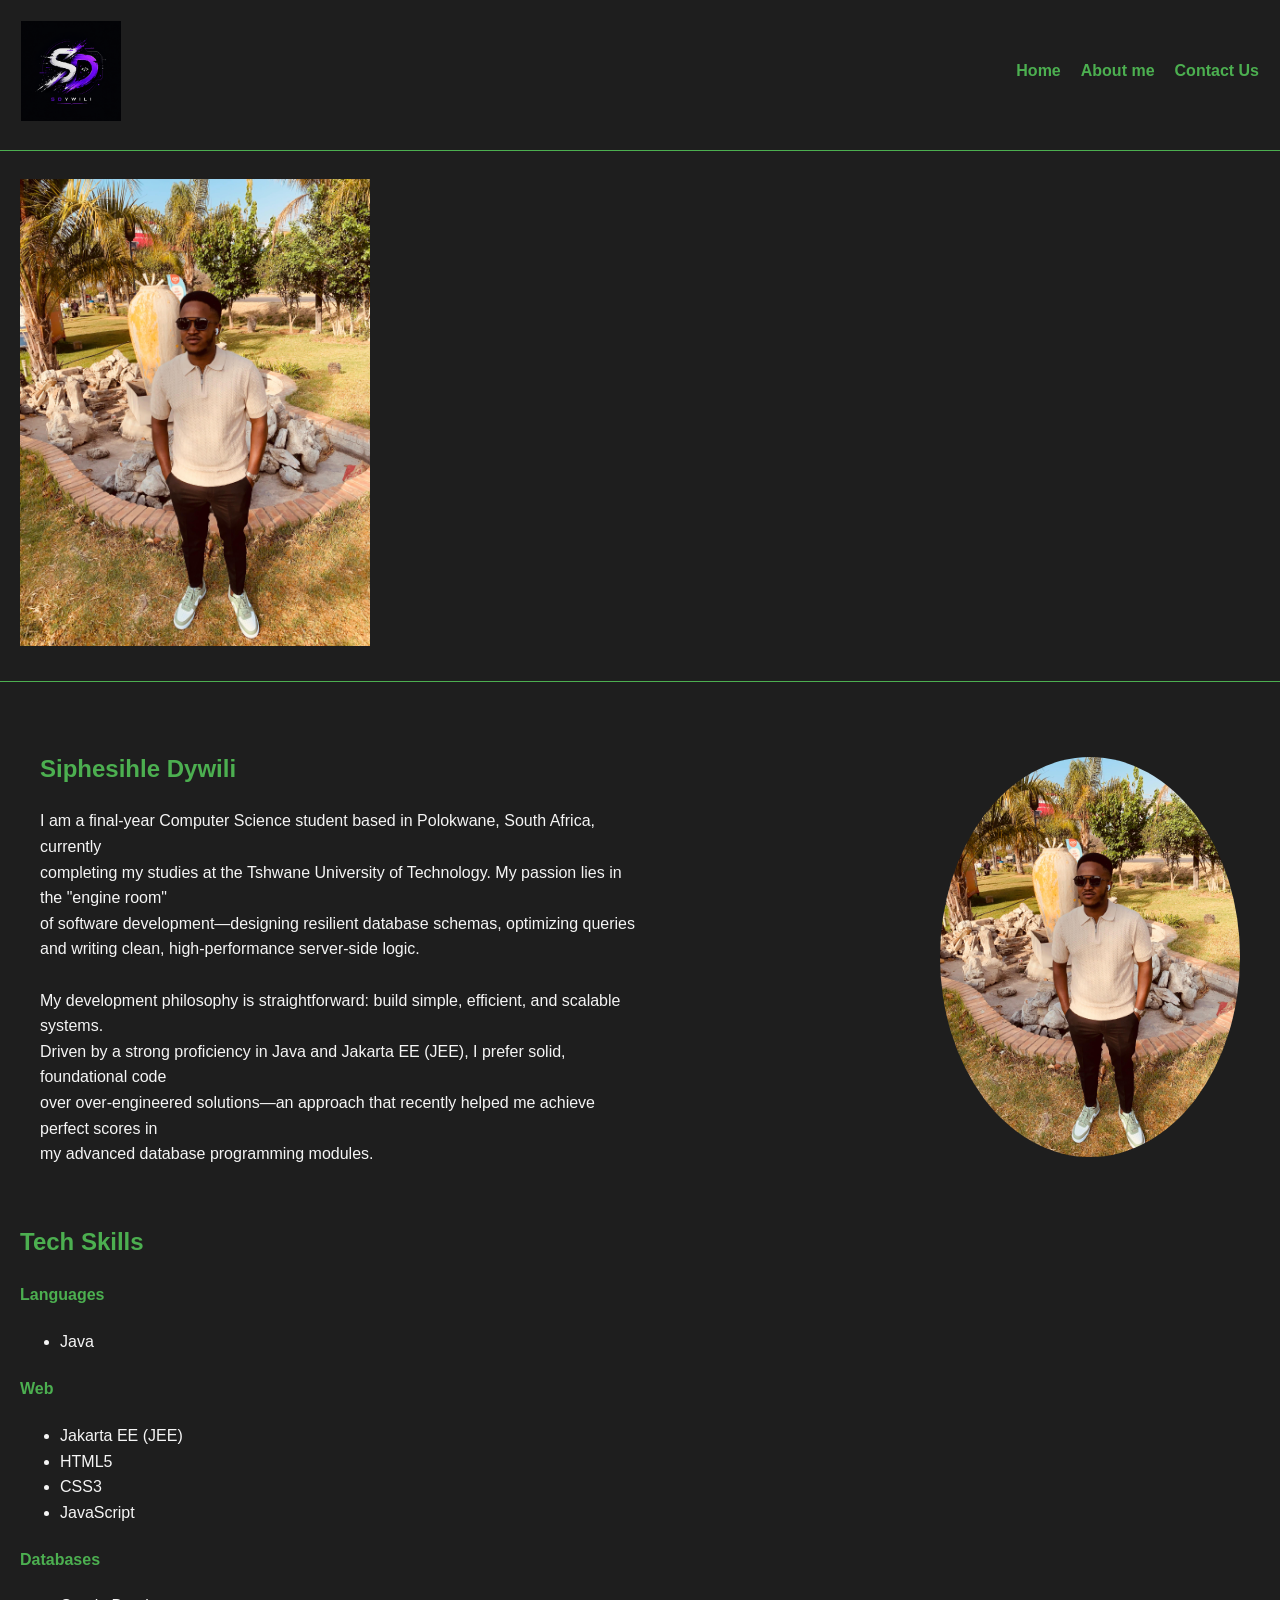
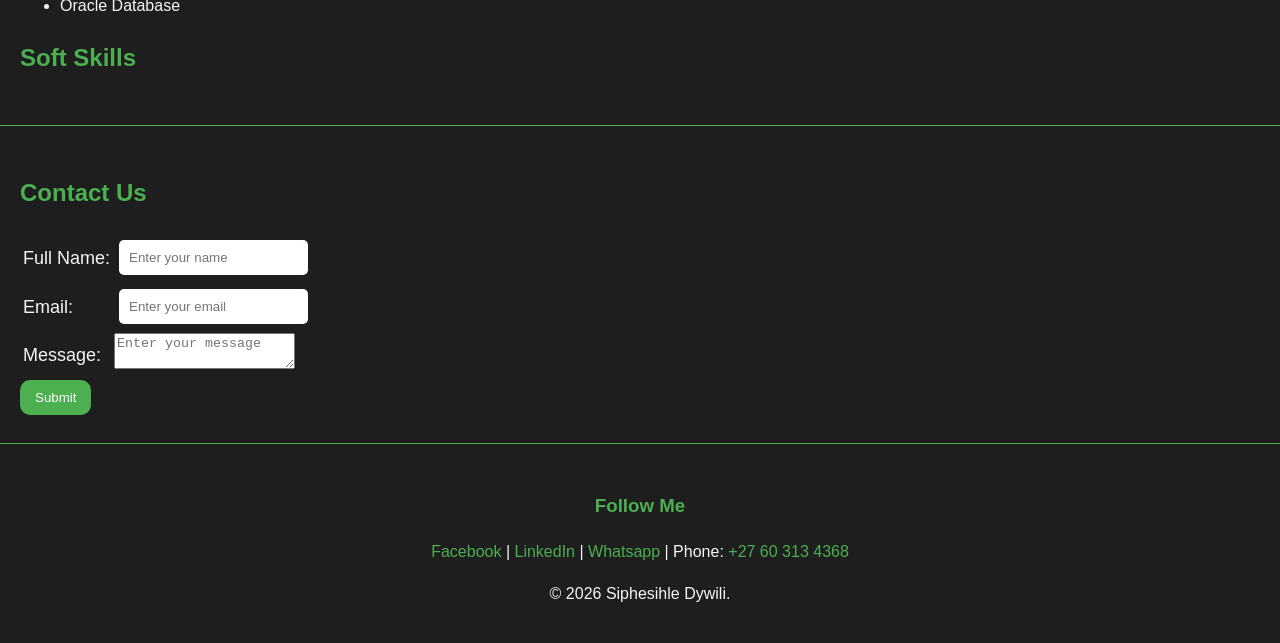
==== index.html @ cf16b7eb "final css" ====
<!DOCTYPE html>
<html lang="en">

<head>
    <meta charset="UTF-8">
    <meta name="viewport" content="width=device-width, initial-scale=1.0">
    <title>Document</title>
    <link rel="stylesheet" href="style.css">
</head>

<body>
    <a name="home"></a>
    <header>
        <nav>
            <img src="images/my_logo.png" alt="SDywili Logo" class="logo" style="width: 100px;height: auto;">
            <button class="hamb">☰</button>

            <div class="navL">
                <ul>
                    <li><a href="#home">Home</a></li>
                    <li><a href="#about">About me</a></li>
                    <li><a href="#contact">Contact Us</a></li>
                </ul>
            </div>
        </nav>
    </header>

    <hr>

    <section>

        <img src="images/IMG-20250918-WA0016.jpg" alt="Siphesihle's picture" style="width: 350px;height: auto;">
    </section>
    <hr>
    <section id="about">
        <div class="about_me">
            <div>
                <h1>Siphesihle Dywili</h1>
                <p>
                    I am a final-year Computer Science student based in Polokwane, South Africa, currently
                    <br>completing my
                    studies
                    at
                    the Tshwane University of Technology. My passion lies in the "engine room"<br> of software
                    development—designing
                    resilient database schemas, optimizing queries<br> and writing clean, high-performance server-side
                    logic.
                    <br><br>
                    My development philosophy is straightforward: build simple, efficient, and scalable systems.<br>
                    Driven
                    by a
                    strong
                    proficiency in Java and Jakarta EE (JEE), I prefer solid, foundational code<br> over over-engineered
                    solutions—an
                    approach that recently helped me achieve perfect scores in<br> my advanced database programming
                    modules.
                </p>
            </div>

            <img src="images/IMG-20250918-WA0016.jpg" alt="Siphesihle's picture" id="about_img">
        </div>
        <h2>Tech Skills</h2>
        <h4>Languages</h4>

        <ul>
            <li>Java</li>
        </ul>

        <h4>Web</h4>

        <ul>
            <li>Jakarta EE (JEE)</li>
            <li>HTML5</li>
            <li>CSS3</li>
            <li>JavaScript</li>
        </ul>

        <h4>Databases</h4>
        <ul>
            <li>Oracle Database</li>
        </ul>

        <h2>Soft Skills</h2>
    </section>

    <hr>

    <section id="contact">

        <h2>Contact Us</h2>

        <form>
            <table>
                <tr>
                    <td>
                        <label>Full Name: </label>
                    </td>
                    <td>
                        <input type="text" name="name" placeholder="Enter your name" />
                    </td>
                </tr>
                <tr>
                    <td>
                        <label>Email: </label>
                    </td>
                    <td>
                        <input type="email" name="name" placeholder="Enter your email" />
                    </td>
                </tr>
                <tr>
                    <td>
                        <label>Message: </label>
                    </td>
                    <td>
                        <textarea name="message" placeholder="Enter your message"></textarea>
                    </td>
                </tr>
            </table>

            <button type="submit"> Submit</button>
        </form>

    </section>

    <hr>

    <footer>
        <h3>Follow Me</h3>
        <a href="https://www.facebook.com/siphesihle.dywili">
            Facebook
        </a> |

        <a href="https://www.linkedin.com/in/siphesihle-dywili-2b1108333/">
            LinkedIn
        </a> |

        <a href="https://wa.me/27603134368">
            Whatsapp
        </a> |
        Phone: <a href="tel:+27603134368">+27 60 313 4368</a>

        <p>&copy; 2026 Siphesihle Dywili.</p>

    </footer>

    <script>
        const hamburger = document.querySelector('.hamb');
        const navL = document.querySelector('.navL');

        hamburger.addEventListener(
            "click",
            function () {
                navL.classList.toggle('active');
            }
        );
    </script>
</body>

</html>
---- style.css ----
@import url('https://fonts.googleapis.com/css2?family=Roboto:wght@400;700&display=swap');

html {
    scroll-behavior: smooth;
    ;
}

body {
    font-family: 'DM Sans', sans-serif;
    background-color: rgb(30, 30, 30);
    color: #F5F5F5;
    margin: 0;
    padding: 0;
    line-height: 1.6;
}

hr {
    border: none;
    height: 1px;
    background-color: #4CAF50;
}

nav {
    display: flex;
    align-items: center;
    gap: 20px;
    padding: 21px;
}

.logo {
    margin-right: auto;
}

nav a {
    text-decoration: none;
    color: #4CAF50;
    font-weight: bold;
}

nav a:hover {
    color: rgb(187, 255, 0);
}

.hamb {
    display: none;
    font-size: 26px;
    cursor: pointer;
}

.navL ul {
    display: flex;
    list-style: none;
    gap: 20px;
    padding-left: 30px;
}

section {
    padding: 20px;
    ;
}


#home {
    text-align: center;
}

#about_img {
    border-radius: 50%;
    width: 300px;
    height: auto;
    
}

.about_me {
    display: flex;
    align-items: center;
    gap: 300px;
    padding: 20px;
}

h1,h2,h3,h4 {
    color: #4CAF50
}


label{
    font-size: large;
}

input{
    padding: 10px;
    margin: 5px;
    border-radius: 5px;
    border: none;;
}

button{
    background-color: #4CAF50;
    color: white;
    border: none;
    border-radius: 10px;
    padding: 10px 15px;
    cursor: pointer;
}

button:hover{
    background-color: #8ca045;
}

footer {
    padding: 20px;
    text-align: center;
}

footer a{
    text-decoration: none;
    color: #4CAF50;
}

footer a:hover{
    color: rgb(187, 255, 0);
}

/*For the phone*/
@media(max-width: 768px){
    .hamb{
        display: rgb(207, 58, 58);
    }

    .navL ul{
        display:none;
        flex-direction:  column;
        width: 100%;
        margin-top: 10px;
    }

    .navL ul.active{
        display:flex;
    }
}
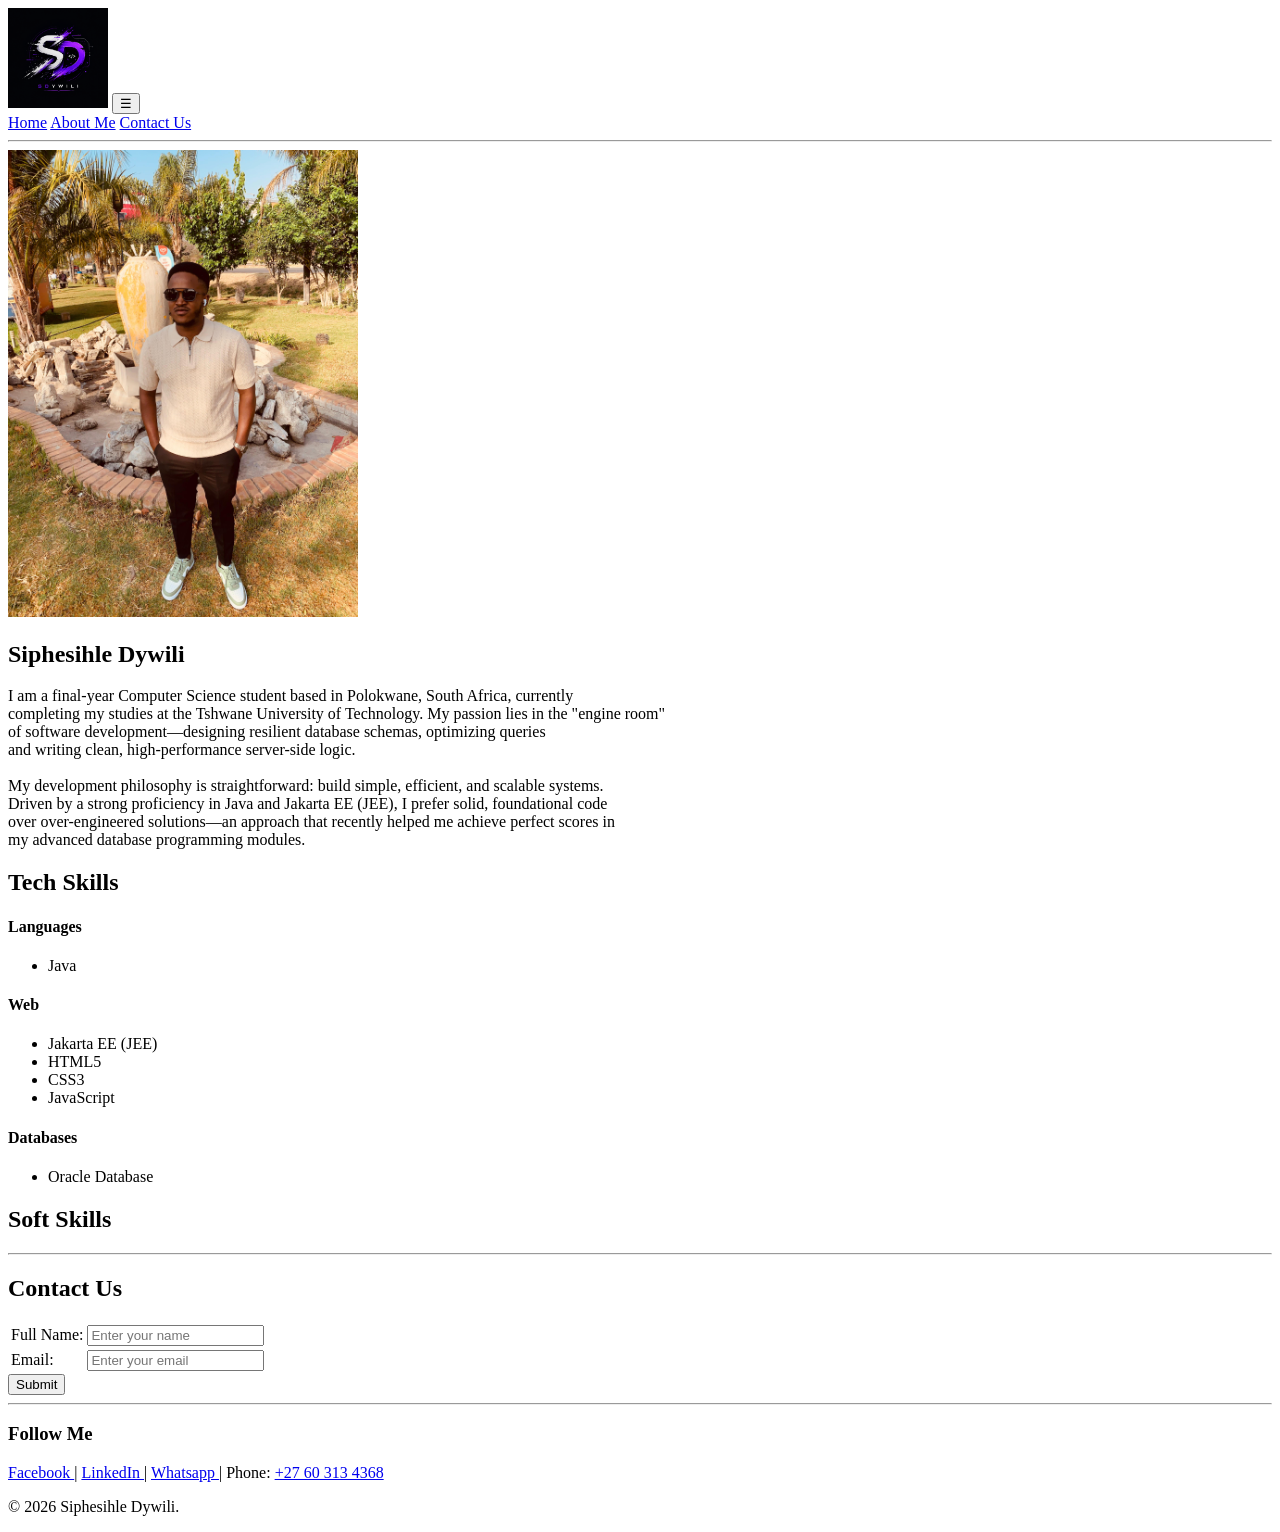
==== commit 5f593bea: "Update index.html" ====
--- a/index.html
+++ b/index.html
@@ -5,7 +5,6 @@
     <meta charset="UTF-8">
     <meta name="viewport" content="width=device-width, initial-scale=1.0">
     <title>Document</title>
-    <link rel="stylesheet" href="style.css">
 </head>
 
 <body>
@@ -13,15 +12,15 @@
     <header>
         <nav>
             <img src="images/my_logo.png" alt="SDywili Logo" class="logo" style="width: 100px;height: auto;">
-            <button class="hamb">☰</button>
 
-            <div class="navL">
-                <ul>
-                    <li><a href="#home">Home</a></li>
-                    <li><a href="#about">About me</a></li>
-                    <li><a href="#contact">Contact Us</a></li>
-                </ul>
+            <button class="hambg">☰</button>
+
+            <div class="nav_l">
+                <a href="#home">Home</a>
+                <a href="#about">About Me</a>
+                <a href="#contact">Contact Us</a>
             </div>
+
         </nav>
     </header>
 
@@ -31,34 +30,24 @@
 
         <img src="images/IMG-20250918-WA0016.jpg" alt="Siphesihle's picture" style="width: 350px;height: auto;">
     </section>
-    <hr>
+
     <section id="about">
-        <div class="about_me">
-            <div>
-                <h1>Siphesihle Dywili</h1>
-                <p>
-                    I am a final-year Computer Science student based in Polokwane, South Africa, currently
-                    <br>completing my
-                    studies
-                    at
-                    the Tshwane University of Technology. My passion lies in the "engine room"<br> of software
-                    development—designing
-                    resilient database schemas, optimizing queries<br> and writing clean, high-performance server-side
-                    logic.
-                    <br><br>
-                    My development philosophy is straightforward: build simple, efficient, and scalable systems.<br>
-                    Driven
-                    by a
-                    strong
-                    proficiency in Java and Jakarta EE (JEE), I prefer solid, foundational code<br> over over-engineered
-                    solutions—an
-                    approach that recently helped me achieve perfect scores in<br> my advanced database programming
-                    modules.
-                </p>
-            </div>
+        <h1>Siphesihle Dywili</h1>
 
-            <img src="images/IMG-20250918-WA0016.jpg" alt="Siphesihle's picture" id="about_img">
-        </div>
+        <p>
+            I am a final-year Computer Science student based in Polokwane, South Africa, currently <br>completing my
+            studies
+            at
+            the Tshwane University of Technology. My passion lies in the "engine room"<br> of software
+            development—designing
+            resilient database schemas, optimizing queries<br> and writing clean, high-performance server-side logic.
+            <br><br>
+            My development philosophy is straightforward: build simple, efficient, and scalable systems.<br> Driven by a
+            strong
+            proficiency in Java and Jakarta EE (JEE), I prefer solid, foundational code<br> over over-engineered
+            solutions—an
+            approach that recently helped me achieve perfect scores in<br> my advanced database programming modules.
+        </p>
         <h2>Tech Skills</h2>
         <h4>Languages</h4>
 
@@ -107,14 +96,6 @@
                         <input type="email" name="name" placeholder="Enter your email" />
                     </td>
                 </tr>
-                <tr>
-                    <td>
-                        <label>Message: </label>
-                    </td>
-                    <td>
-                        <textarea name="message" placeholder="Enter your message"></textarea>
-                    </td>
-                </tr>
             </table>
 
             <button type="submit"> Submit</button>
@@ -142,18 +123,6 @@
         <p>&copy; 2026 Siphesihle Dywili.</p>
 
     </footer>
-
-    <script>
-        const hamburger = document.querySelector('.hamb');
-        const navL = document.querySelector('.navL');
-
-        hamburger.addEventListener(
-            "click",
-            function () {
-                navL.classList.toggle('active');
-            }
-        );
-    </script>
 </body>
 
 </html>
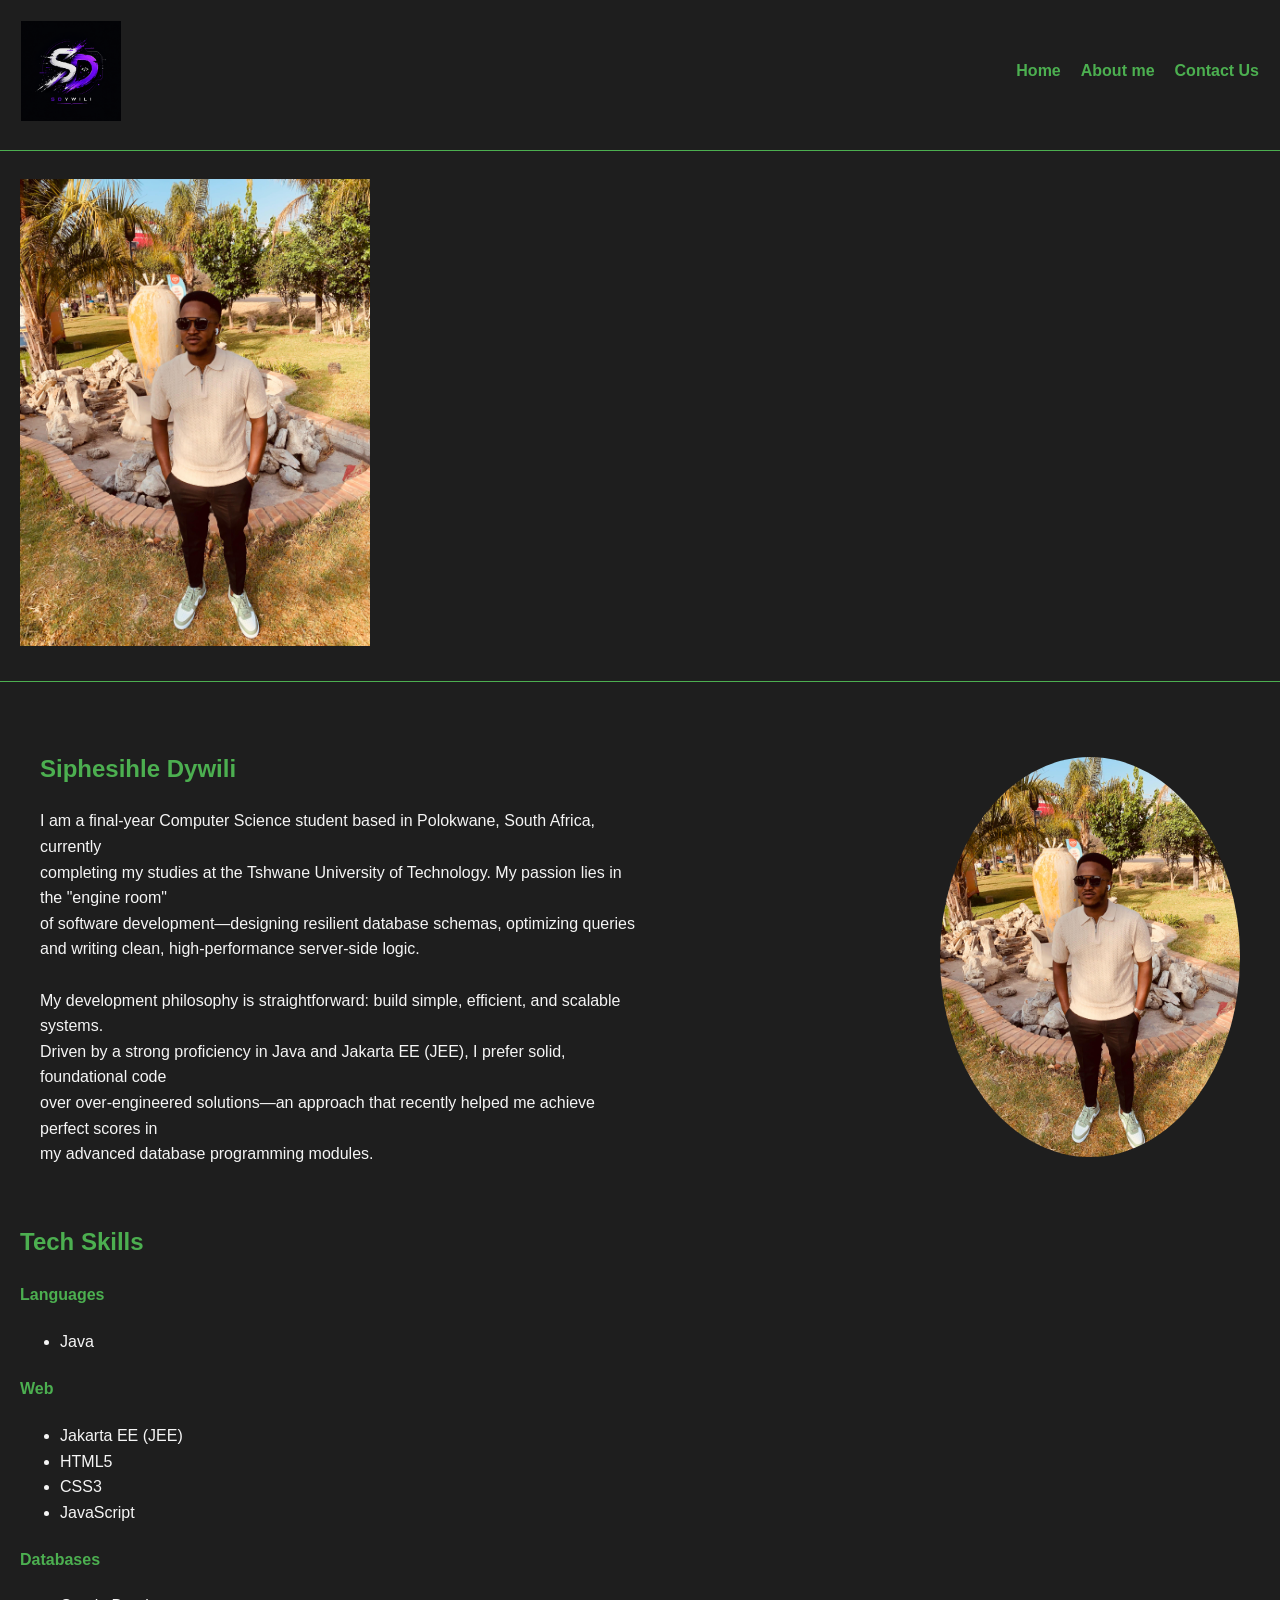
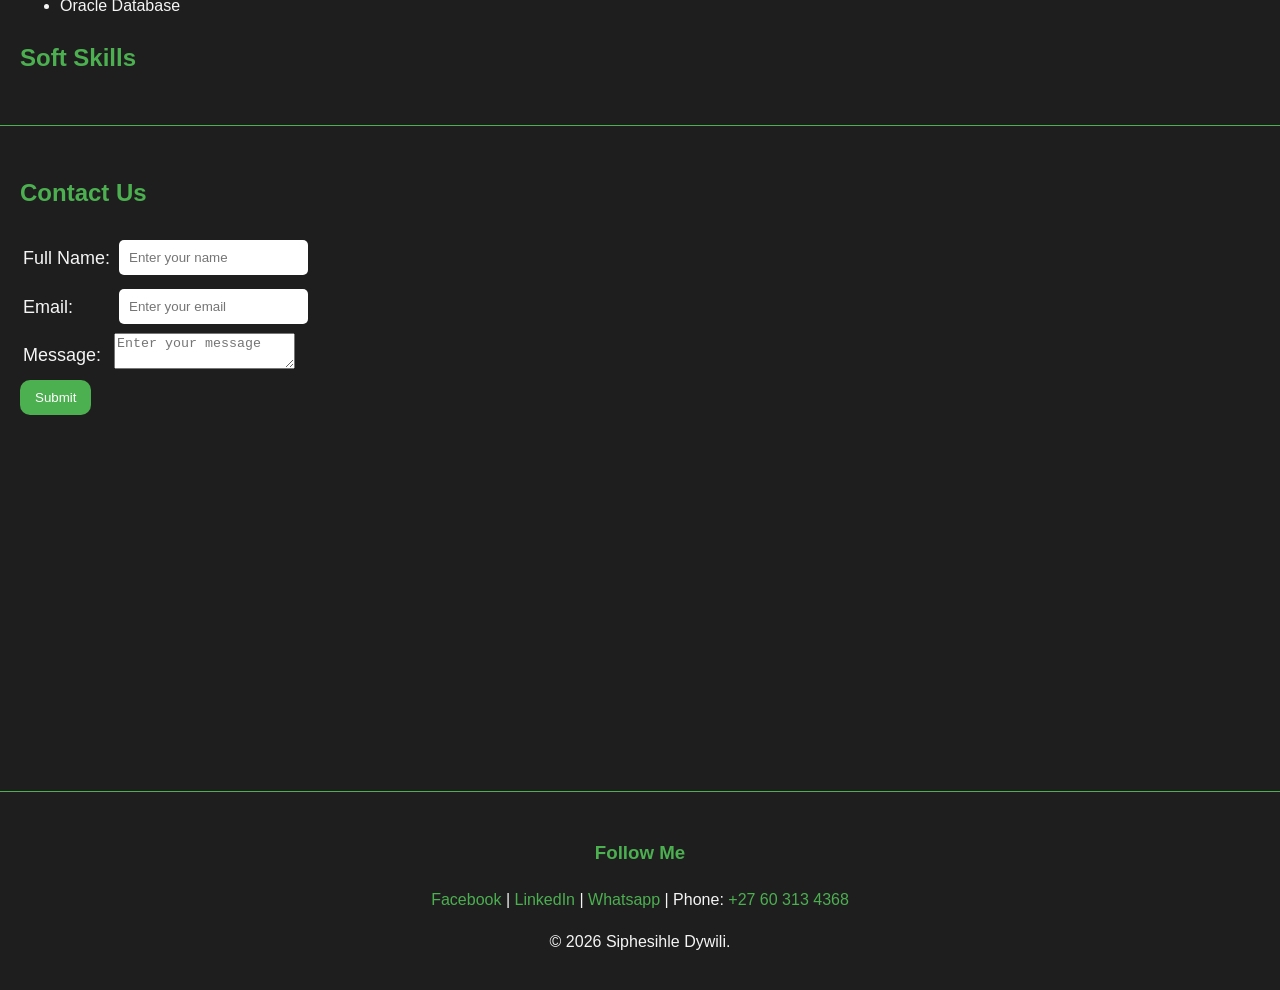
==== commit 8229d46b: "fixed" ====
--- a/index.html
+++ b/index.html
@@ -5,6 +5,7 @@
     <meta charset="UTF-8">
     <meta name="viewport" content="width=device-width, initial-scale=1.0">
     <title>Document</title>
+    <link rel="stylesheet" href="style.css">
 </head>
 
 <body>
@@ -12,15 +13,15 @@
     <header>
         <nav>
             <img src="images/my_logo.png" alt="SDywili Logo" class="logo" style="width: 100px;height: auto;">
+            <button class="hamb">☰</button>
 
-            <button class="hambg">☰</button>
-
-            <div class="nav_l">
-                <a href="#home">Home</a>
-                <a href="#about">About Me</a>
-                <a href="#contact">Contact Us</a>
+            <div class="navL">
+                <ul>
+                    <li><a href="#home">Home</a></li>
+                    <li><a href="#about">About me</a></li>
+                    <li><a href="#contact">Contact Us</a></li>
+                </ul>
             </div>
-
         </nav>
     </header>
 
@@ -30,24 +31,34 @@
 
         <img src="images/IMG-20250918-WA0016.jpg" alt="Siphesihle's picture" style="width: 350px;height: auto;">
     </section>
+    <hr>
+    <section id="about">
+        <div class="about_me">
+            <div>
+                <h1>Siphesihle Dywili</h1>
+                <p>
+                    I am a final-year Computer Science student based in Polokwane, South Africa, currently
+                    <br>completing my
+                    studies
+                    at
+                    the Tshwane University of Technology. My passion lies in the "engine room"<br> of software
+                    development—designing
+                    resilient database schemas, optimizing queries<br> and writing clean, high-performance server-side
+                    logic.
+                    <br><br>
+                    My development philosophy is straightforward: build simple, efficient, and scalable systems.<br>
+                    Driven
+                    by a
+                    strong
+                    proficiency in Java and Jakarta EE (JEE), I prefer solid, foundational code<br> over over-engineered
+                    solutions—an
+                    approach that recently helped me achieve perfect scores in<br> my advanced database programming
+                    modules.
+                </p>
+            </div>
 
-    <section id="about">
-        <h1>Siphesihle Dywili</h1>
-
-        <p>
-            I am a final-year Computer Science student based in Polokwane, South Africa, currently <br>completing my
-            studies
-            at
-            the Tshwane University of Technology. My passion lies in the "engine room"<br> of software
-            development—designing
-            resilient database schemas, optimizing queries<br> and writing clean, high-performance server-side logic.
-            <br><br>
-            My development philosophy is straightforward: build simple, efficient, and scalable systems.<br> Driven by a
-            strong
-            proficiency in Java and Jakarta EE (JEE), I prefer solid, foundational code<br> over over-engineered
-            solutions—an
-            approach that recently helped me achieve perfect scores in<br> my advanced database programming modules.
-        </p>
+            <img src="images/IMG-20250918-WA0016.jpg" alt="Siphesihle's picture" id="about_img">
+        </div>
         <h2>Tech Skills</h2>
         <h4>Languages</h4>
 
@@ -78,6 +89,7 @@
 
         <h2>Contact Us</h2>
 
+
         <form>
             <table>
                 <tr>
@@ -96,11 +108,24 @@
                         <input type="email" name="name" placeholder="Enter your email" />
                     </td>
                 </tr>
+                <tr>
+                    <td>
+                        <label>Message: </label>
+                    </td>
+                    <td>
+                        <textarea name="message" placeholder="Enter your message"></textarea>
+                    </td>
+                </tr>
             </table>
 
             <button type="submit"> Submit</button>
         </form>
-
+        <div class="map-container">
+            <iframe
+                src="https://www.google.com/maps/embed?pb=!1m18!1m12!1m3!1d231485.57922173274!2d29.382256!3d-23.896168!2m3!1f0!2f0!3f0!3m2!1i1024!2i768!4f13.1!3m3!1m2!1s0x1ec41a1d3488b421%3A0x258f6e583c6b612!2sPolokwane!5e0!3m2!1sen!2sza!4v1700000000000!5m2!1sen!2sza"
+                width="100%" height="300" style="border:0; border-radius: 10px;" allowfullscreen="" loading="lazy">
+            </iframe>
+        </div>
     </section>
 
     <hr>
@@ -123,6 +148,26 @@
         <p>&copy; 2026 Siphesihle Dywili.</p>
 
     </footer>
+
+    <script>
+        const hamburger = document.querySelector('.hamb');
+        const navL = document.querySelector('.navL');
+        const navLinks = document.querySelectorAll('.navL ul li a');
+
+        hamburger.addEventListener(
+            "click",
+            function () {
+                navL.classList.toggle('active');
+            }
+        );
+
+        navLinks.forEach(link => {
+            link.addEventListener("click",
+                function () {
+                    navL.classList.remove('active');
+                });
+        });
+    </script>
 </body>
 
 </html>
--- a/style.css
+++ b/style.css
@@ -0,0 +1,197 @@
+@import url('https://fonts.googleapis.com/css2?family=Roboto:wght@400;700&display=swap');
+
+html {
+    scroll-behavior: smooth;
+    ;
+}
+
+body {
+    font-family: 'DM Sans', sans-serif;
+    background-color: rgb(30, 30, 30);
+    color: #F5F5F5;
+    margin: 0;
+    padding: 0;
+    line-height: 1.6;
+}
+
+hr {
+    border: none;
+    height: 1px;
+    background-color: #4CAF50;
+}
+
+nav {
+    display: flex;
+    align-items: center;
+    justify-content: space-between;
+    gap: 20px;
+    padding: 21px;
+    flex-wrap: wrap;
+}
+
+.logo {
+    width: 100px;
+    height: auto;
+}
+
+nav a {
+    text-decoration: none;
+    color: #4CAF50;
+    font-weight: bold;
+}
+
+nav a:hover {
+    color: rgb(187, 255, 0);
+}
+
+.hamb {
+    display: none;
+    font-size: 26px;
+    cursor: pointer;
+    font-size: 30px;
+    color: #4CAF50;
+    border: none;
+    background: none;
+    padding: 5px 10px;
+}
+
+.hamb:hover {
+    color: rgb(187, 255, 0);
+}
+
+.navL ul {
+    display: flex;
+    list-style: none;
+    gap: 20px;
+    padding-left: 30px;
+}
+
+section {
+    padding: 20px;
+
+}
+
+
+#home {
+    text-align: center;
+}
+
+#about_img {
+    border-radius: 50%;
+    width: 300px;
+    height: auto;
+
+}
+
+.about_me {
+    display: flex;
+    align-items: center;
+    gap: 300px;
+    padding: 20px;
+}
+
+h1,
+h2,
+h3,
+h4 {
+    color: #4CAF50
+}
+
+.contact {
+    display: flex;
+    align-items: center;
+    gap: 300px;
+    padding: 20px;
+}
+
+.map-container {
+    margin: 20px 0;
+    border-radius: 10px;
+    overflow: hidden;
+}
+
+
+
+label {
+    font-size: large;
+}
+
+input {
+    padding: 10px;
+    margin: 5px;
+    border-radius: 5px;
+    border: none;
+    ;
+}
+
+button {
+    background-color: #4CAF50;
+    color: white;
+    border: none;
+    border-radius: 10px;
+    padding: 10px 15px;
+    cursor: pointer;
+}
+
+button:hover {
+    background-color: #8ca045;
+}
+
+footer {
+    padding: 20px;
+    text-align: center;
+}
+
+footer a {
+    text-decoration: none;
+    color: #4CAF50;
+}
+
+footer a:hover {
+    color: rgb(187, 255, 0);
+}
+
+/*For the phone*/
+@media(max-width: 768px) {
+    .hamb {
+        display: block;
+    }
+
+    .navL {
+        width: 100%;
+    }
+
+    .navL ul {
+        display: none;
+        flex-direction: column;
+        width: 100%;
+        margin-top: 10px;
+        gap: 10px;
+        text-align: center;
+    }
+
+    .navL ul.active {
+        display: flex;
+    }
+
+    .navL ul li {
+        width: 100%;
+    }
+
+    .about_me {
+        flex-direction: column;
+        gap: 20px;
+        text-align: center;
+    }
+
+    .navL ul li a {
+        display: block;
+        padding: 12px;
+        font-size: 18px;
+    }
+
+    #about_img {
+        width: 200px;
+        height: auto;
+    }
+}
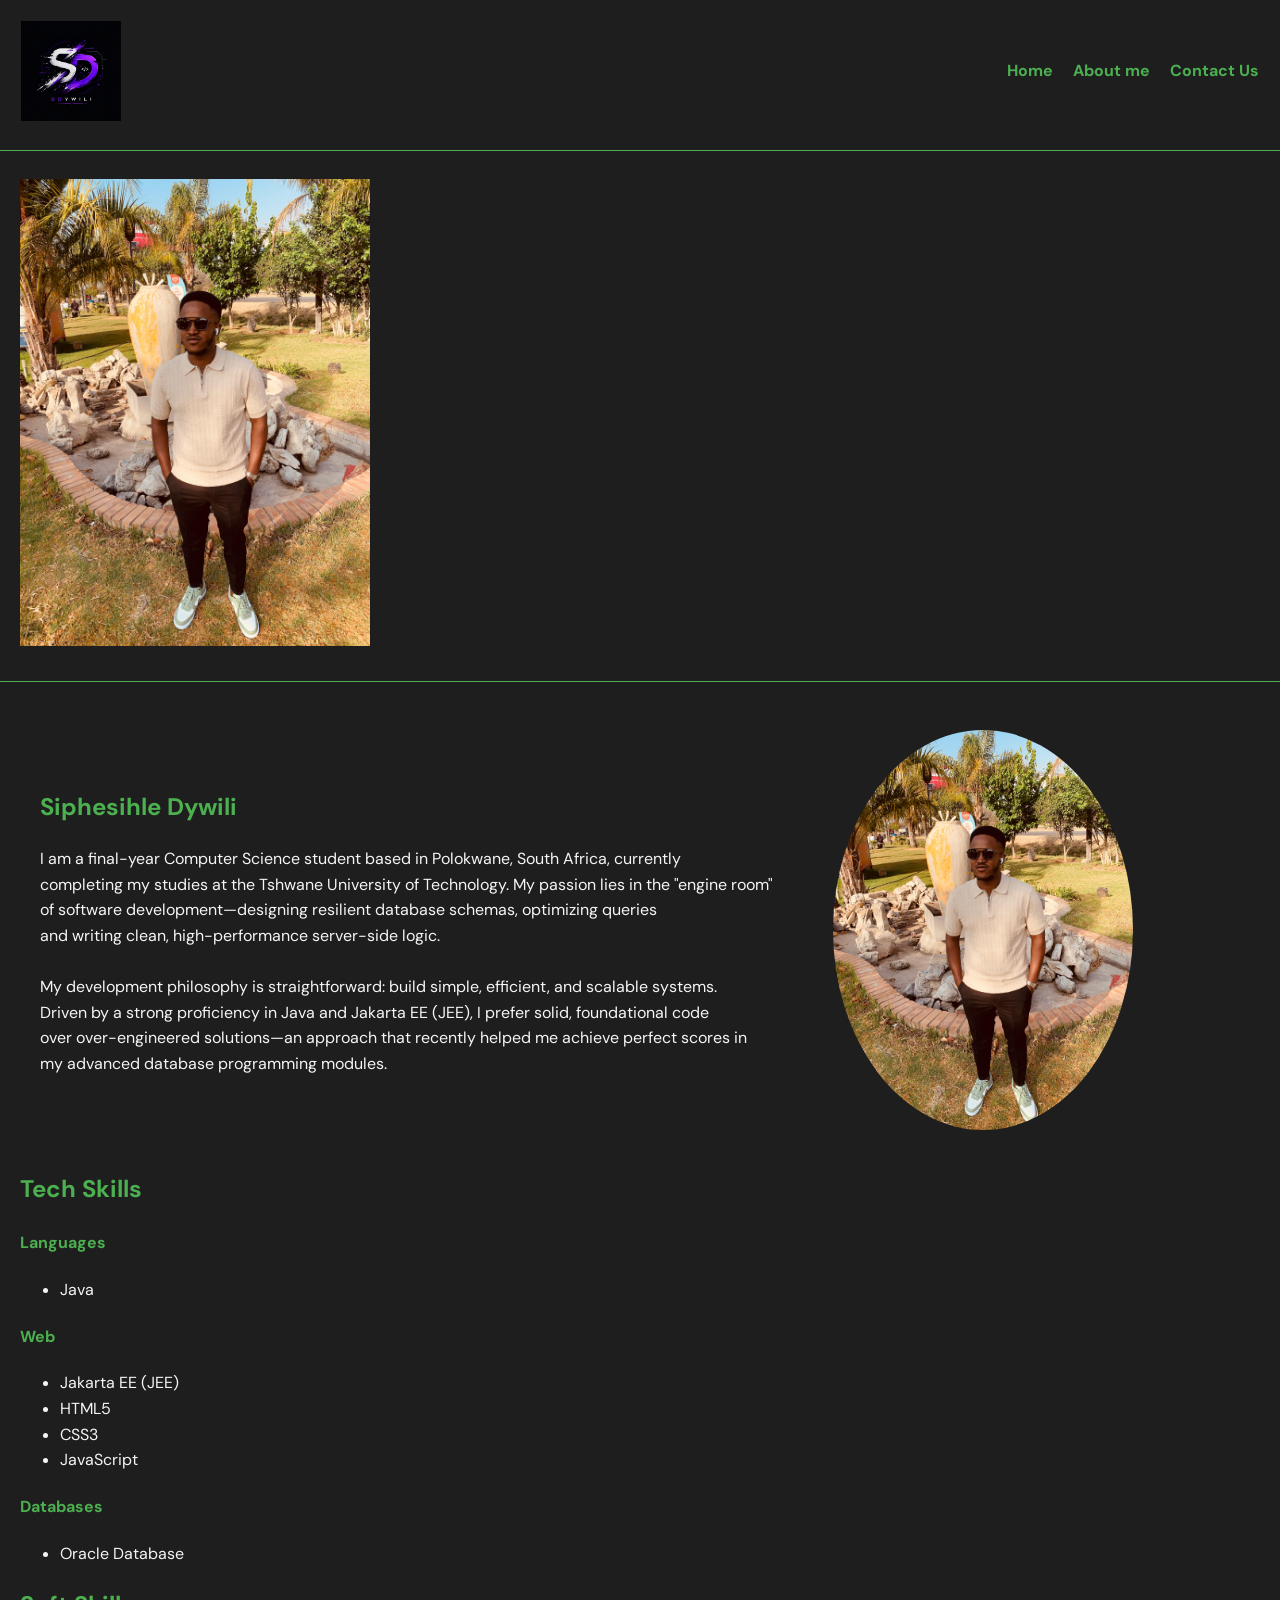
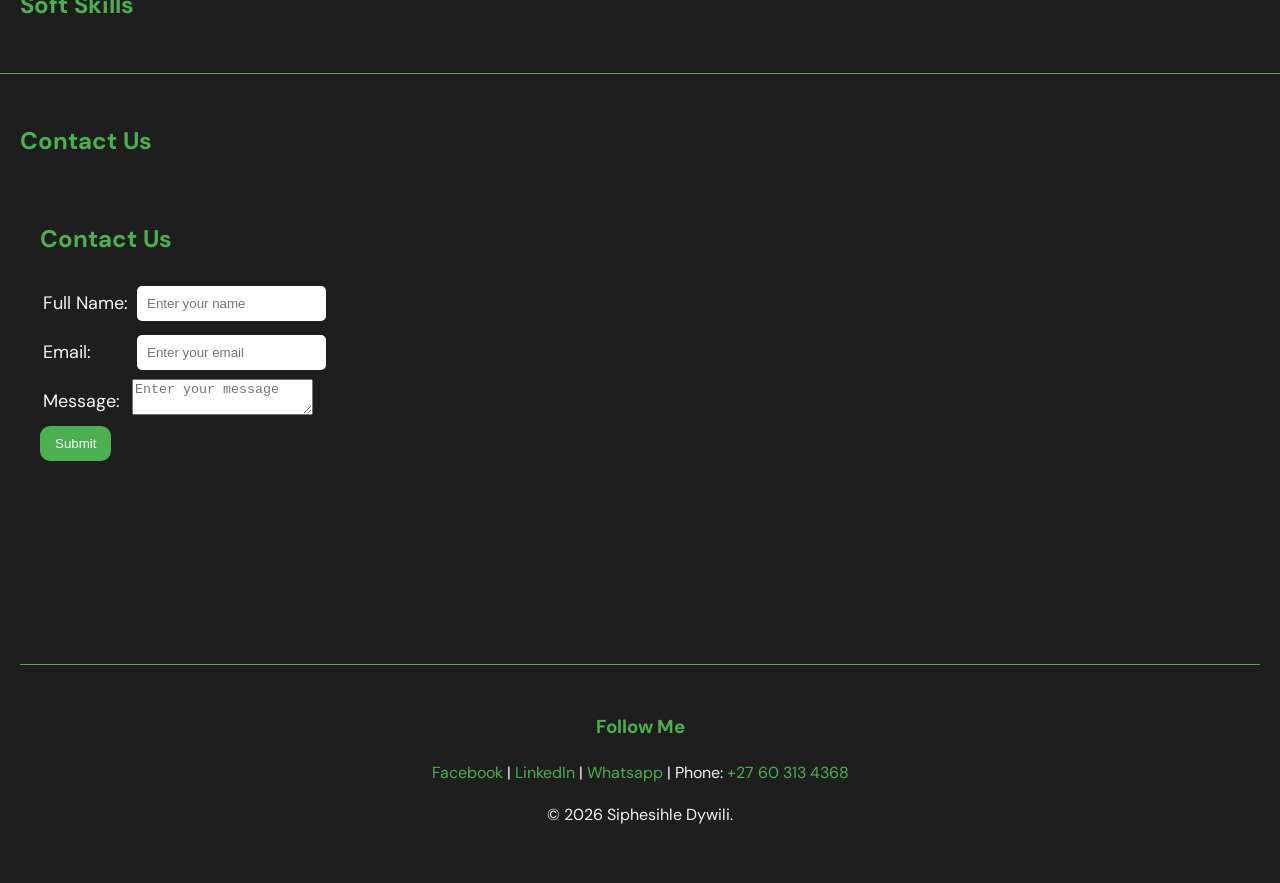
==== commit 939d78e7: "." ====
--- a/index.html
+++ b/index.html
@@ -4,13 +4,13 @@
 <head>
     <meta charset="UTF-8">
     <meta name="viewport" content="width=device-width, initial-scale=1.0">
-    <title>Document</title>
+    <title>Siphesihle's Portfolio</title>
     <link rel="stylesheet" href="style.css">
 </head>
 
 <body>
-    <a name="home"></a>
-    <header>
+
+    <header id="home">
         <nav>
             <img src="images/my_logo.png" alt="SDywili Logo" class="logo" style="width: 100px;height: auto;">
             <button class="hamb">☰</button>
@@ -90,84 +90,84 @@
         <h2>Contact Us</h2>
 
 
-        <form>
-            <table>
-                <tr>
-                    <td>
-                        <label>Full Name: </label>
-                    </td>
-                    <td>
-                        <input type="text" name="name" placeholder="Enter your name" />
-                    </td>
-                </tr>
-                <tr>
-                    <td>
-                        <label>Email: </label>
-                    </td>
-                    <td>
-                        <input type="email" name="name" placeholder="Enter your email" />
-                    </td>
-                </tr>
-                <tr>
-                    <td>
-                        <label>Message: </label>
-                    </td>
-                    <td>
-                        <textarea name="message" placeholder="Enter your message"></textarea>
-                    </td>
-                </tr>
-            </table>
+        <section id="contact">
 
-            <button type="submit"> Submit</button>
-        </form>
-        <div class="map-container">
-            <iframe
-                src="https://www.google.com/maps/embed?pb=!1m18!1m12!1m3!1d231485.57922173274!2d29.382256!3d-23.896168!2m3!1f0!2f0!3f0!3m2!1i1024!2i768!4f13.1!3m3!1m2!1s0x1ec41a1d3488b421%3A0x258f6e583c6b612!2sPolokwane!5e0!3m2!1sen!2sza!4v1700000000000!5m2!1sen!2sza"
-                width="100%" height="300" style="border:0; border-radius: 10px;" allowfullscreen="" loading="lazy">
-            </iframe>
-        </div>
-    </section>
+            <h2>Contact Us</h2>
 
-    <hr>
+            <div class="contact-layout">
 
-    <footer>
-        <h3>Follow Me</h3>
-        <a href="https://www.facebook.com/siphesihle.dywili">
-            Facebook
-        </a> |
+                <!-- Left: Form -->
+                <div class="contact-form">
+                    <form>
+                        <table>
+                            <tr>
+                                <td><label>Full Name: </label></td>
+                                <td><input type="text" name="name" placeholder="Enter your name" /></td>
+                            </tr>
+                            <tr>
+                                <td><label>Email: </label></td>
+                                <td><input type="email" name="email" placeholder="Enter your email" /></td>
+                            </tr>
+                            <tr>
+                                <td><label>Message: </label></td>
+                                <td><textarea name="message" placeholder="Enter your message"></textarea></td>
+                            </tr>
+                        </table>
+                        <button type="submit">Submit</button>
+                    </form>
+                </div>
 
-        <a href="https://www.linkedin.com/in/siphesihle-dywili-2b1108333/">
-            LinkedIn
-        </a> |
+               
+                <div class="map-container">
+                    <iframe
+                        src="https://www.google.com/maps/embed?pb=!1m18!1m12!1m3!1d231485.57922173274!2d29.382256!3d-23.896168!2m3!1f0!2f0!3f0!3m2!1i1024!2i768!4f13.1!3m3!1m2!1s0x1ec41a1d3488b421%3A0x258f6e583c6b612!2sPolokwane!5e0!3m2!1sen!2sza!4v1700000000000!5m2!1sen!2sza"
+                        width="100%" height="100%" style="border:0; border-radius: 10px;" allowfullscreen=""
+                        loading="lazy">
+                    </iframe>
+                </div>
 
-        <a href="https://wa.me/27603134368">
-            Whatsapp
-        </a> |
-        Phone: <a href="tel:+27603134368">+27 60 313 4368</a>
+            </div>
+        </section>
+        <hr>
 
-        <p>&copy; 2026 Siphesihle Dywili.</p>
+        <footer>
+            <h3>Follow Me</h3>
+            <a href="https://www.facebook.com/siphesihle.dywili">
+                Facebook
+            </a> |
 
-    </footer>
+            <a href="https://www.linkedin.com/in/siphesihle-dywili-2b1108333/">
+                LinkedIn
+            </a> |
 
-    <script>
-        const hamburger = document.querySelector('.hamb');
-        const navL = document.querySelector('.navL');
-        const navLinks = document.querySelectorAll('.navL ul li a');
+            <a href="https://wa.me/27603134368">
+                Whatsapp
+            </a> |
+            Phone: <a href="tel:+27603134368">+27 60 313 4368</a>
 
-        hamburger.addEventListener(
-            "click",
-            function () {
-                navL.classList.toggle('active');
-            }
-        );
+            <p>&copy; 2026 Siphesihle Dywili.</p>
 
-        navLinks.forEach(link => {
-            link.addEventListener("click",
+        </footer>
+
+        <script>
+            const hamburger = document.querySelector('.hamb');
+            const navL = document.querySelector('.navL');
+            const navLinks = document.querySelectorAll('.navL ul li a');
+
+            hamburger.addEventListener(
+                "click",
                 function () {
-                    navL.classList.remove('active');
-                });
-        });
-    </script>
+                    navL.classList.toggle('active');
+                }
+            );
+
+            navLinks.forEach(link => {
+                link.addEventListener("click",
+                    function () {
+                        navL.classList.remove('active');
+                    });
+            });
+        </script>
 </body>
 
 </html>
--- a/style.css
+++ b/style.css
@@ -1,4 +1,4 @@
-@import url('https://fonts.googleapis.com/css2?family=Roboto:wght@400;700&display=swap');
+@import url('https://fonts.googleapis.com/css2?family=DM+Sans:wght@400;700&display=swap');
 
 html {
     scroll-behavior: smooth;
@@ -46,7 +46,6 @@
 
 .hamb {
     display: none;
-    font-size: 26px;
     cursor: pointer;
     font-size: 30px;
     color: #4CAF50;
@@ -86,7 +85,7 @@
 .about_me {
     display: flex;
     align-items: center;
-    gap: 300px;
+    gap: 60px;
     padding: 20px;
 }
 
@@ -97,17 +96,29 @@
     color: #4CAF50
 }
 
-.contact {
-    display: flex;
-    align-items: center;
-    gap: 300px;
-    padding: 20px;
+.contact-layout {
+    display: flex;
+    gap: 40px;
+    align-items: flex-start;
+    margin-top: 20px;
+}
+
+.contact-form {
+    flex: 1;
 }
 
 .map-container {
-    margin: 20px 0;
+    flex: 1;
+    min-height: 350px;
     border-radius: 10px;
     overflow: hidden;
+}
+
+.map-container iframe {
+    width: 100%;
+    height: 350px;
+    border: 0;
+    border-radius: 10px;
 }
 
 
@@ -170,7 +181,7 @@
         text-align: center;
     }
 
-    .navL ul.active {
+    .navL.active ul {
         display: flex;
     }
 
@@ -194,4 +205,8 @@
         width: 200px;
         height: auto;
     }
+
+    .contact-layout {
+        flex-direction: column;
+    }
 }
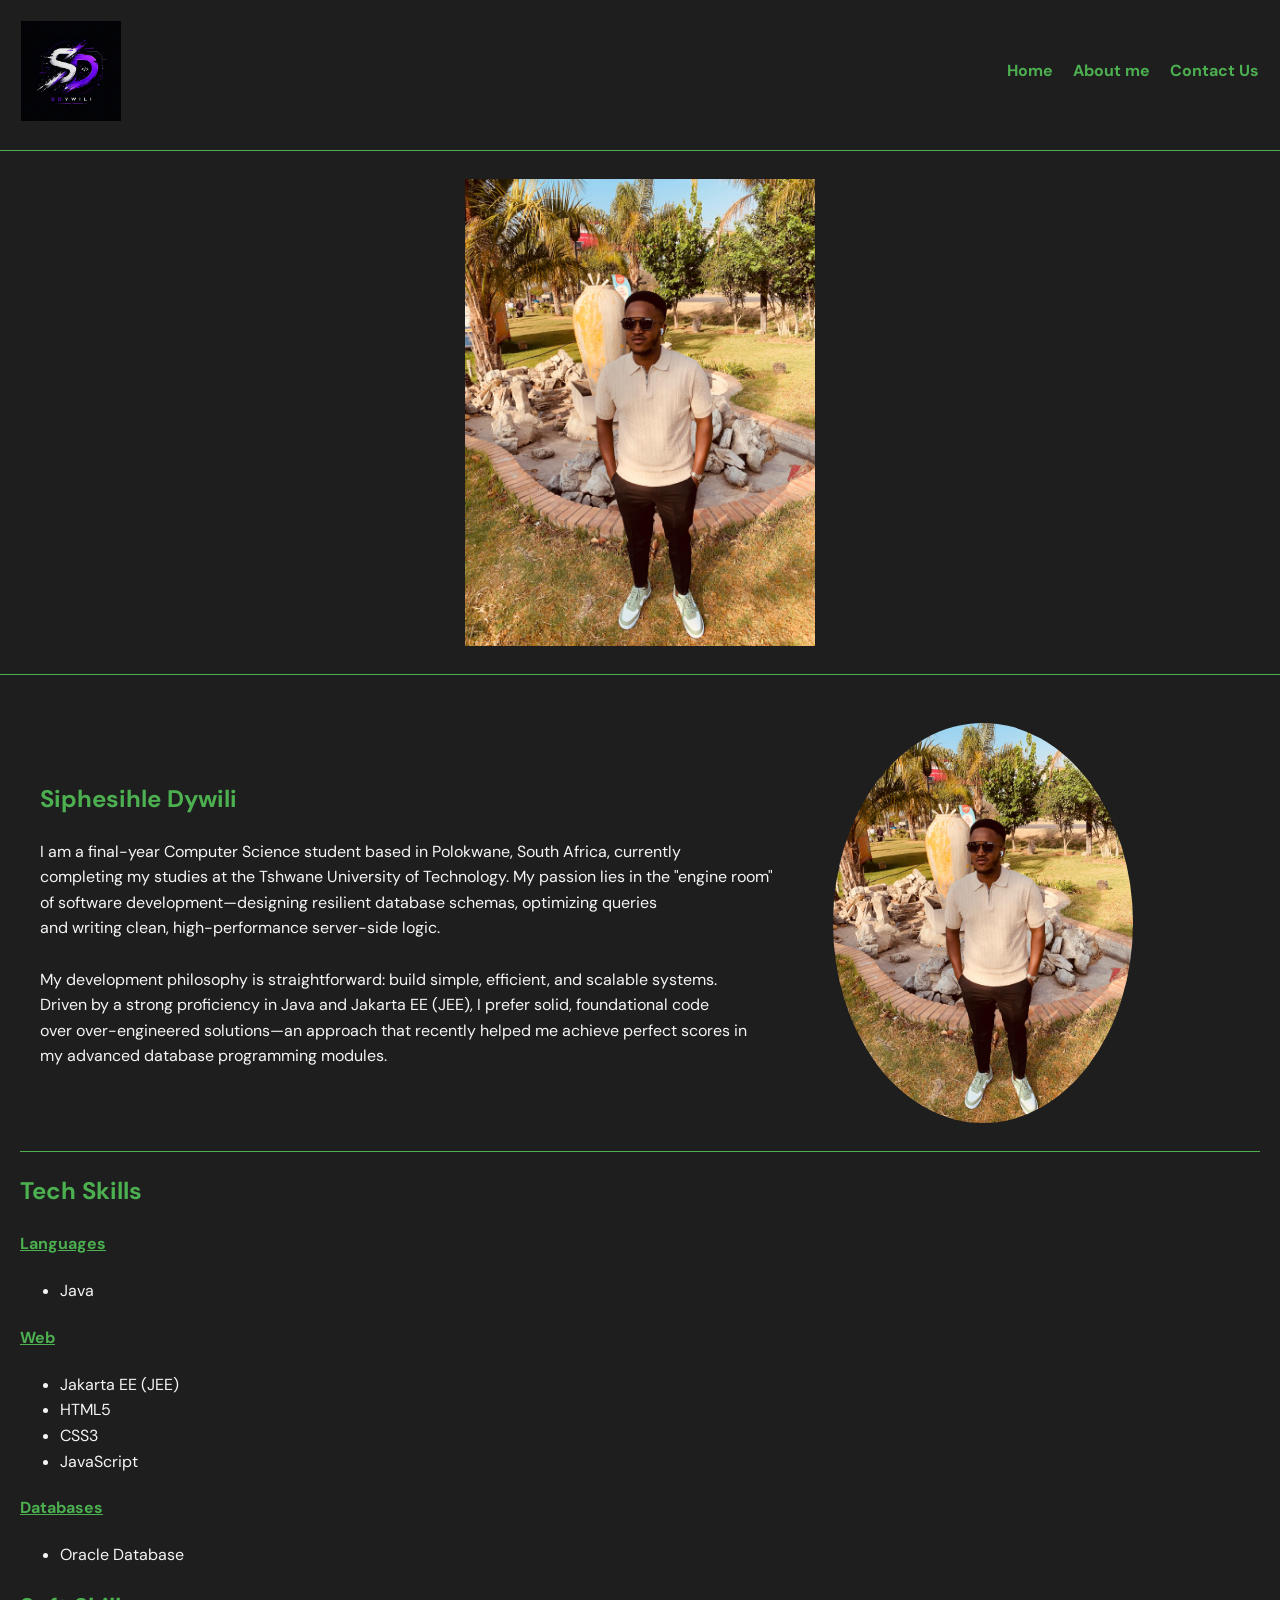
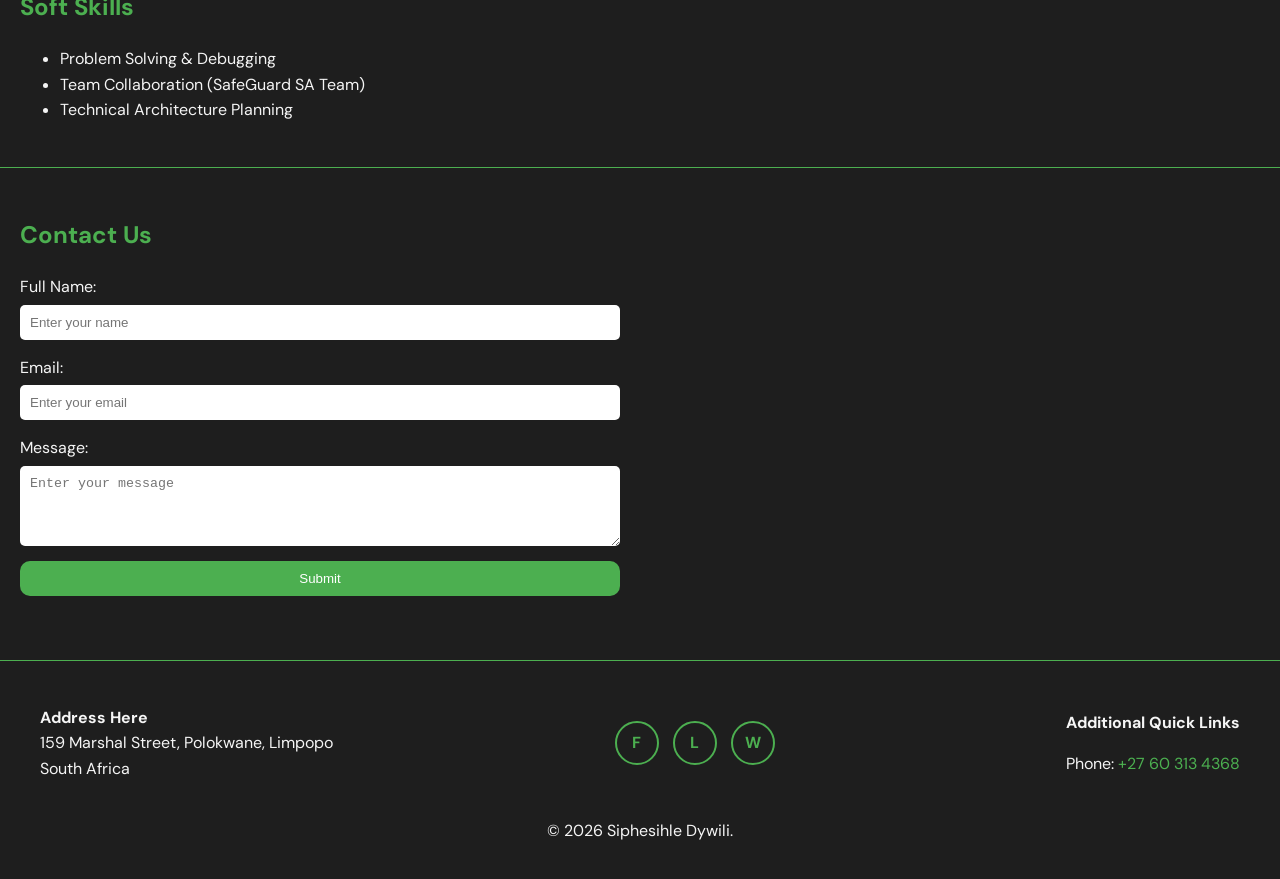
==== commit c3239eff: "fixed" ====
--- a/index.html
+++ b/index.html
@@ -28,9 +28,9 @@
     <hr>
 
     <section>
+        <img src="images/IMG-20250918-WA0016.jpg" alt="Siphesihle's picture" class="hero-image">
+    </section>
 
-        <img src="images/IMG-20250918-WA0016.jpg" alt="Siphesihle's picture" style="width: 350px;height: auto;">
-    </section>
     <hr>
     <section id="about">
         <div class="about_me">
@@ -59,6 +59,7 @@
 
             <img src="images/IMG-20250918-WA0016.jpg" alt="Siphesihle's picture" id="about_img">
         </div>
+        <hr>
         <h2>Tech Skills</h2>
         <h4>Languages</h4>
 
@@ -81,93 +82,88 @@
         </ul>
 
         <h2>Soft Skills</h2>
+        <ul>
+            <li>Problem Solving & Debugging</li>
+            <li>Team Collaboration (SafeGuard SA Team)</li>
+            <li>Technical Architecture Planning</li>
+        </ul>
     </section>
 
     <hr>
 
+
+
     <section id="contact">
-
         <h2>Contact Us</h2>
 
+        <div class="contact-layout">
+            <div class="contact-form">
+                <form class="flex-form">
+                    <div class="form-group">
+                        <label>Full Name:</label>
+                        <input type="text" name="name" placeholder="Enter your name" required />
+                    </div>
+                    <div class="form-group">
+                        <label>Email:</label>
+                        <input type="email" name="email" placeholder="Enter your email" required />
+                    </div>
+                    <div class="form-group">
+                        <label>Message:</label>
+                        <textarea name="message" placeholder="Enter your message" rows="4" required></textarea>
+                    </div>
+                    <button type="submit">Submit</button>
+                </form>
+            </div>
 
-        <section id="contact">
+            <div class="map-container">
+                <iframe
+                    src="https://maps.google.com/maps?q=Marshall%20Street,%20Polokwane,%20South%20Africa&t=&z=15&ie=UTF8&iwloc=&output=embed"
+                    width="100%" height="100%" style="border:0; border-radius: 10px;" allowfullscreen="" loading="lazy">
+                </iframe>
+            </div>
+        </div>
+    </section>
+    <hr>
 
-            <h2>Contact Us</h2>
+    <footer>
+        <div class="footer-layout">
+            <div class="footer-address">
+                <p><strong>Address Here</strong><br>159 Marshal Street, Polokwane, Limpopo<br>South Africa</p>
+            </div>
 
-            <div class="contact-layout">
+            <div class="footer-socials">
+                <a href="https://www.facebook.com/siphesihle.dywili" class="social-circle">F</a>
+                <a href="https://www.linkedin.com/in/siphesihle-dywili-2b1108333/" class="social-circle">L</a>
+                <a href="https://wa.me/27603134368" class="social-circle">W</a>
+            </div>
 
-                <!-- Left: Form -->
-                <div class="contact-form">
-                    <form>
-                        <table>
-                            <tr>
-                                <td><label>Full Name: </label></td>
-                                <td><input type="text" name="name" placeholder="Enter your name" /></td>
-                            </tr>
-                            <tr>
-                                <td><label>Email: </label></td>
-                                <td><input type="email" name="email" placeholder="Enter your email" /></td>
-                            </tr>
-                            <tr>
-                                <td><label>Message: </label></td>
-                                <td><textarea name="message" placeholder="Enter your message"></textarea></td>
-                            </tr>
-                        </table>
-                        <button type="submit">Submit</button>
-                    </form>
-                </div>
+            <div class="footer-links">
+                <p><strong>Additional Quick Links</strong></p>
+                <p>Phone: <a href="tel:+27603134368">+27 60 313 4368</a></p>
+            </div>
+        </div>
+        <p style="text-align: center; margin-top: 20px;">© 2026 Siphesihle Dywili.</p>
+    </footer>
 
-               
-                <div class="map-container">
-                    <iframe
-                        src="https://www.google.com/maps/embed?pb=!1m18!1m12!1m3!1d231485.57922173274!2d29.382256!3d-23.896168!2m3!1f0!2f0!3f0!3m2!1i1024!2i768!4f13.1!3m3!1m2!1s0x1ec41a1d3488b421%3A0x258f6e583c6b612!2sPolokwane!5e0!3m2!1sen!2sza!4v1700000000000!5m2!1sen!2sza"
-                        width="100%" height="100%" style="border:0; border-radius: 10px;" allowfullscreen=""
-                        loading="lazy">
-                    </iframe>
-                </div>
+    <script>
+        const hamburger = document.querySelector('.hamb');
+        const navL = document.querySelector('.navL');
+        const navLinks = document.querySelectorAll('.navL ul li a');
 
-            </div>
-        </section>
-        <hr>
+        hamburger.addEventListener(
+            "click",
+            function () {
+                navL.classList.toggle('active');
+            }
+        );
 
-        <footer>
-            <h3>Follow Me</h3>
-            <a href="https://www.facebook.com/siphesihle.dywili">
-                Facebook
-            </a> |
-
-            <a href="https://www.linkedin.com/in/siphesihle-dywili-2b1108333/">
-                LinkedIn
-            </a> |
-
-            <a href="https://wa.me/27603134368">
-                Whatsapp
-            </a> |
-            Phone: <a href="tel:+27603134368">+27 60 313 4368</a>
-
-            <p>&copy; 2026 Siphesihle Dywili.</p>
-
-        </footer>
-
-        <script>
-            const hamburger = document.querySelector('.hamb');
-            const navL = document.querySelector('.navL');
-            const navLinks = document.querySelectorAll('.navL ul li a');
-
-            hamburger.addEventListener(
-                "click",
+        navLinks.forEach(link => {
+            link.addEventListener("click",
                 function () {
-                    navL.classList.toggle('active');
-                }
-            );
-
-            navLinks.forEach(link => {
-                link.addEventListener("click",
-                    function () {
-                        navL.classList.remove('active');
-                    });
-            });
-        </script>
+                    navL.classList.remove('active');
+                });
+        });
+    </script>
 </body>
 
 </html>
--- a/style.css
+++ b/style.css
@@ -2,7 +2,6 @@
 
 html {
     scroll-behavior: smooth;
-    ;
 }
 
 body {
@@ -14,6 +13,13 @@
     line-height: 1.6;
 }
 
+.hero-image {
+    width: 350px;
+    height: auto;
+    display: block;
+    margin: 0 auto;
+}
+
 hr {
     border: none;
     height: 1px;
@@ -93,7 +99,11 @@
 h2,
 h3,
 h4 {
-    color: #4CAF50
+    color: #4CAF50;
+}
+
+h4 {
+    text-decoration: underline;
 }
 
 .contact-layout {
@@ -121,18 +131,26 @@
     border-radius: 10px;
 }
 
-
-
-label {
-    font-size: large;
-}
-
-input {
+.flex-form {
+    display: flex;
+    flex-direction: column;
+    gap: 15px;
+}
+
+.form-group {
+    display: flex;
+    flex-direction: column;
+    text-align: left;
+}
+
+input,
+textarea {
     padding: 10px;
-    margin: 5px;
+    margin-top: 5px;
     border-radius: 5px;
     border: none;
-    ;
+    width: 100%;
+    box-sizing: border-box;
 }
 
 button {
@@ -150,7 +168,16 @@
 
 footer {
     padding: 20px;
-    text-align: center;
+}
+
+.footer-layout {
+    display: flex;
+    justify-content: space-between;
+    align-items: center;
+    flex-wrap: wrap;
+    gap: 20px;
+    text-align: left;
+    padding: 0 20px;
 }
 
 footer a {
@@ -160,6 +187,23 @@
 
 footer a:hover {
     color: rgb(187, 255, 0);
+}
+
+.social-circle {
+    display: inline-flex;
+    justify-content: center;
+    align-items: center;
+    width: 40px;
+    height: 40px;
+    border-radius: 50%;
+    border: 2px solid #4CAF50;
+    font-weight: bold;
+    margin-right: 10px;
+}
+
+.social-circle:hover {
+    background-color: #4CAF50;
+    color: #1e1e1e;
 }
 
 /*For the phone*/
@@ -209,4 +253,9 @@
     .contact-layout {
         flex-direction: column;
     }
+
+    .footer-layout {
+        flex-direction: column;
+        text-align: center;
+    }
 }
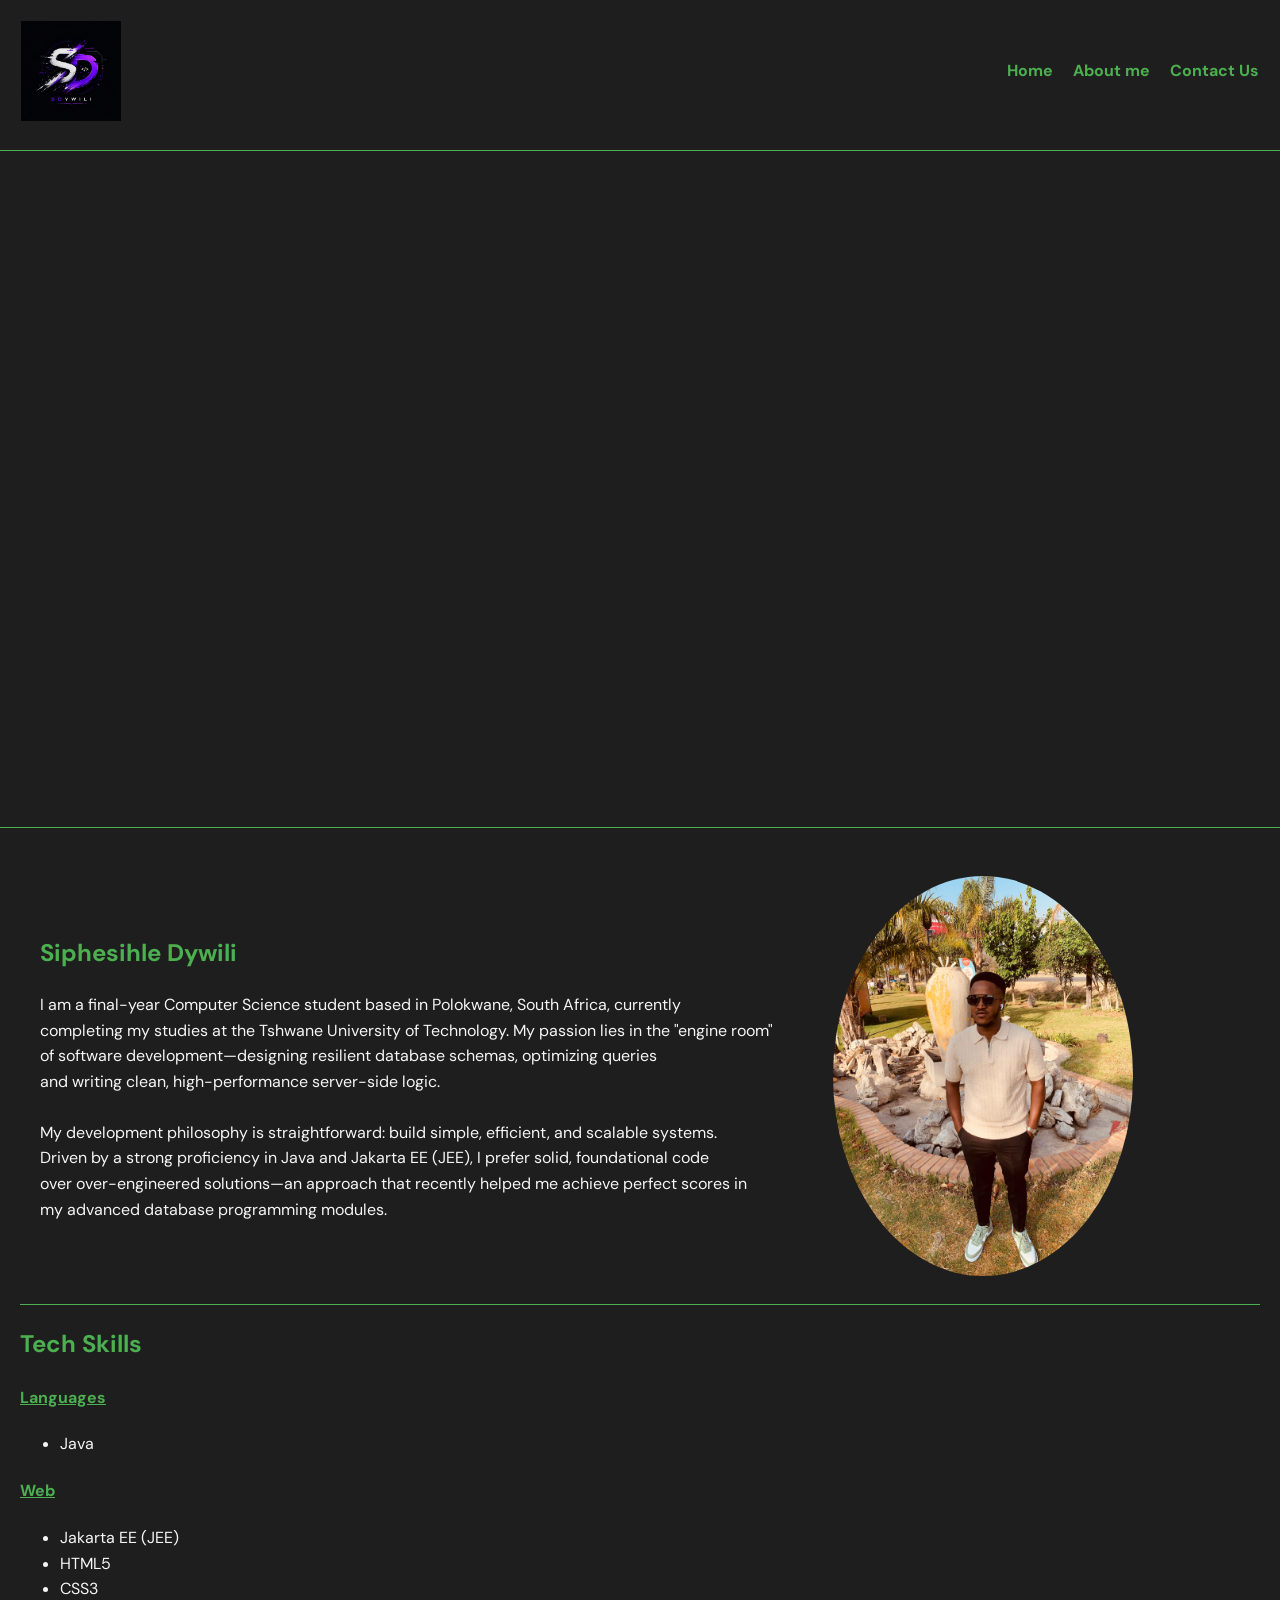
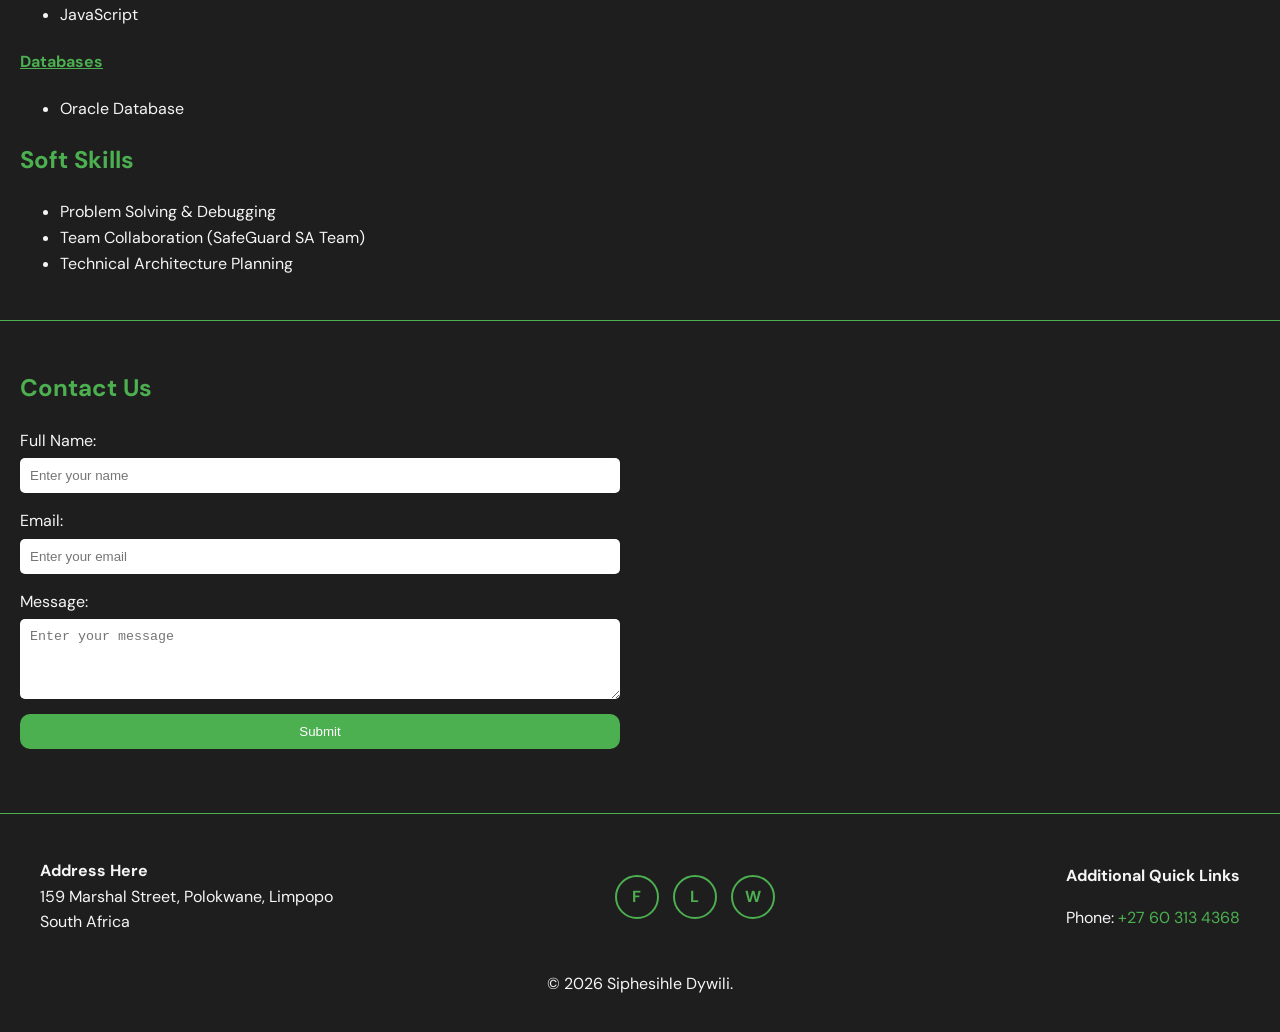
==== commit 718aa2e2: "added a video" ====
--- a/index.html
+++ b/index.html
@@ -28,7 +28,8 @@
     <hr>
 
     <section>
-        <img src="images/IMG-20250918-WA0016.jpg" alt="Siphesihle's picture" class="hero-image">
+        <video class="hero-video" src="video/my-video.mp4" autoplay muted loop playsinline>
+        </video>
     </section>
 
     <hr>
--- a/style.css
+++ b/style.css
@@ -13,12 +13,6 @@
     line-height: 1.6;
 }
 
-.hero-image {
-    width: 350px;
-    height: auto;
-    display: block;
-    margin: 0 auto;
-}
 
 hr {
     border: none;
@@ -79,6 +73,16 @@
 
 #home {
     text-align: center;
+}
+
+.hero-video {
+    
+    width: 100%;
+    
+    height: 2%;
+    display: block;
+    margin: 0 auto; 
+    border-radius: 10px; 
 }
 
 #about_img {
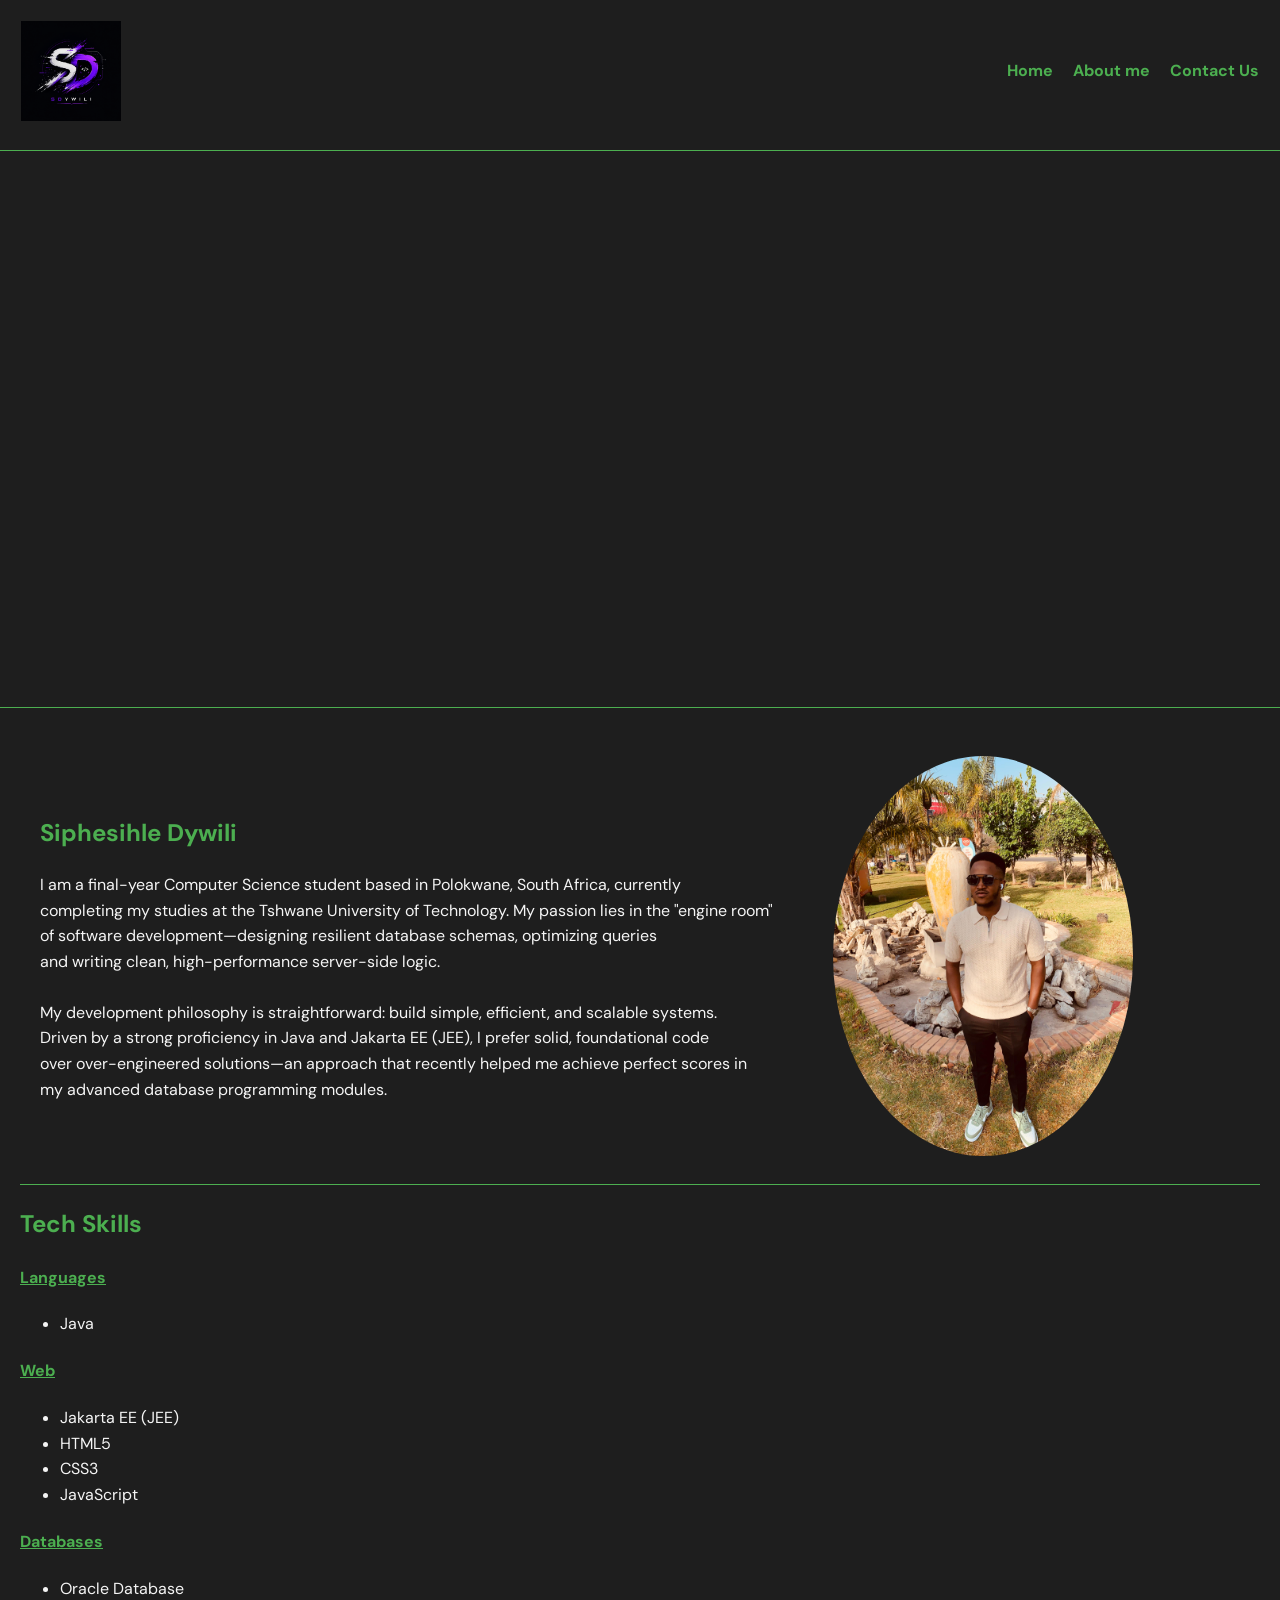
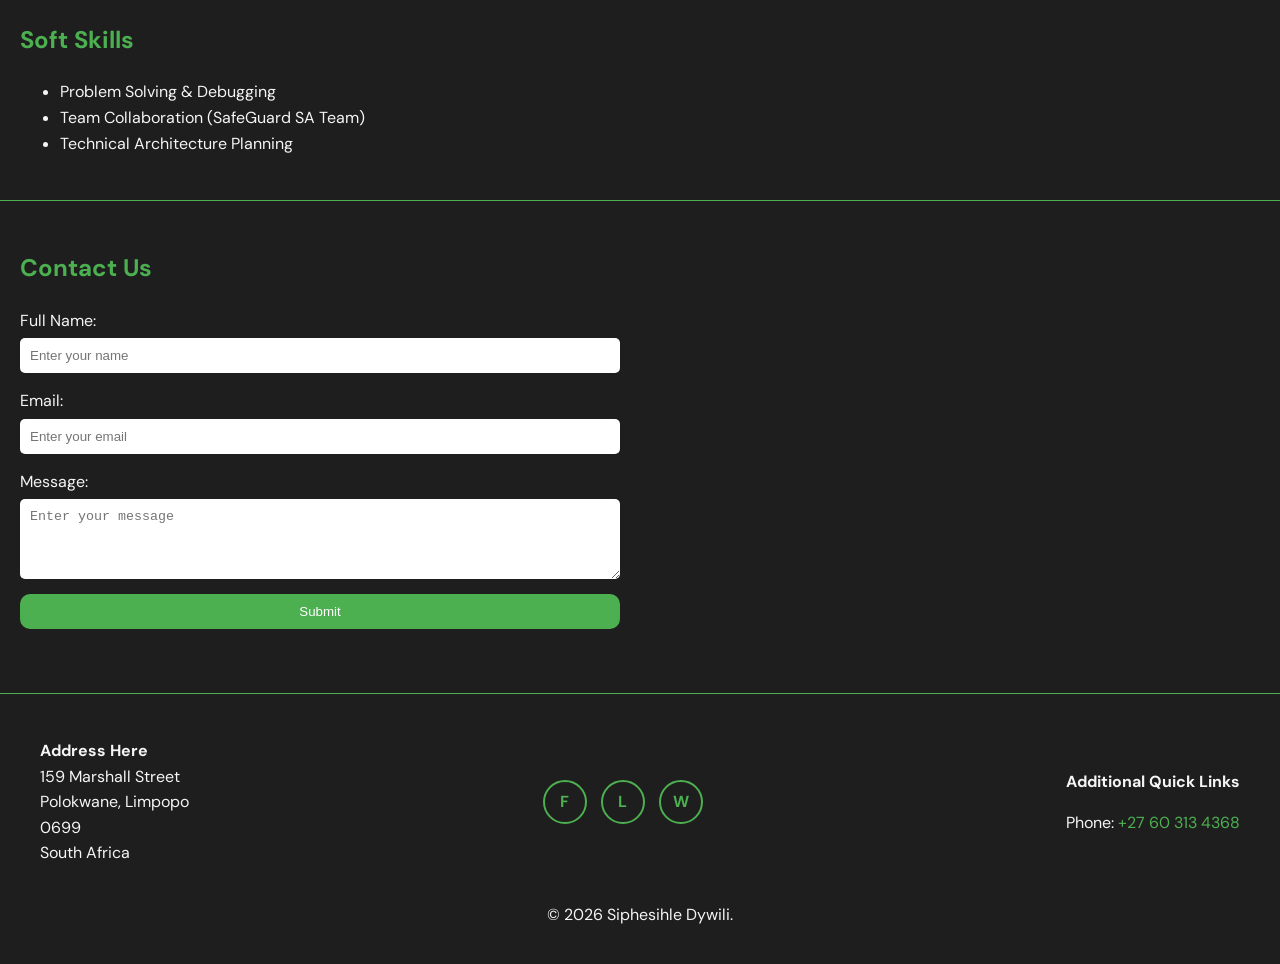
==== commit 970693c8: "." ====
--- a/index.html
+++ b/index.html
@@ -129,7 +129,8 @@
     <footer>
         <div class="footer-layout">
             <div class="footer-address">
-                <p><strong>Address Here</strong><br>159 Marshal Street, Polokwane, Limpopo<br>South Africa</p>
+                <p><strong>Address Here</strong><br>159 Marshall Street<br>Polokwane, Limpopo<br>0699<br>South Africa
+                </p>
             </div>
 
             <div class="footer-socials">
--- a/style.css
+++ b/style.css
@@ -76,13 +76,12 @@
 }
 
 .hero-video {
-    
     width: 100%;
-    
-    height: 2%;
+    height: 500px;
+    object-fit: cover;
     display: block;
-    margin: 0 auto; 
-    border-radius: 10px; 
+    margin: 0 auto;
+    border-radius: 10px;
 }
 
 #about_img {
